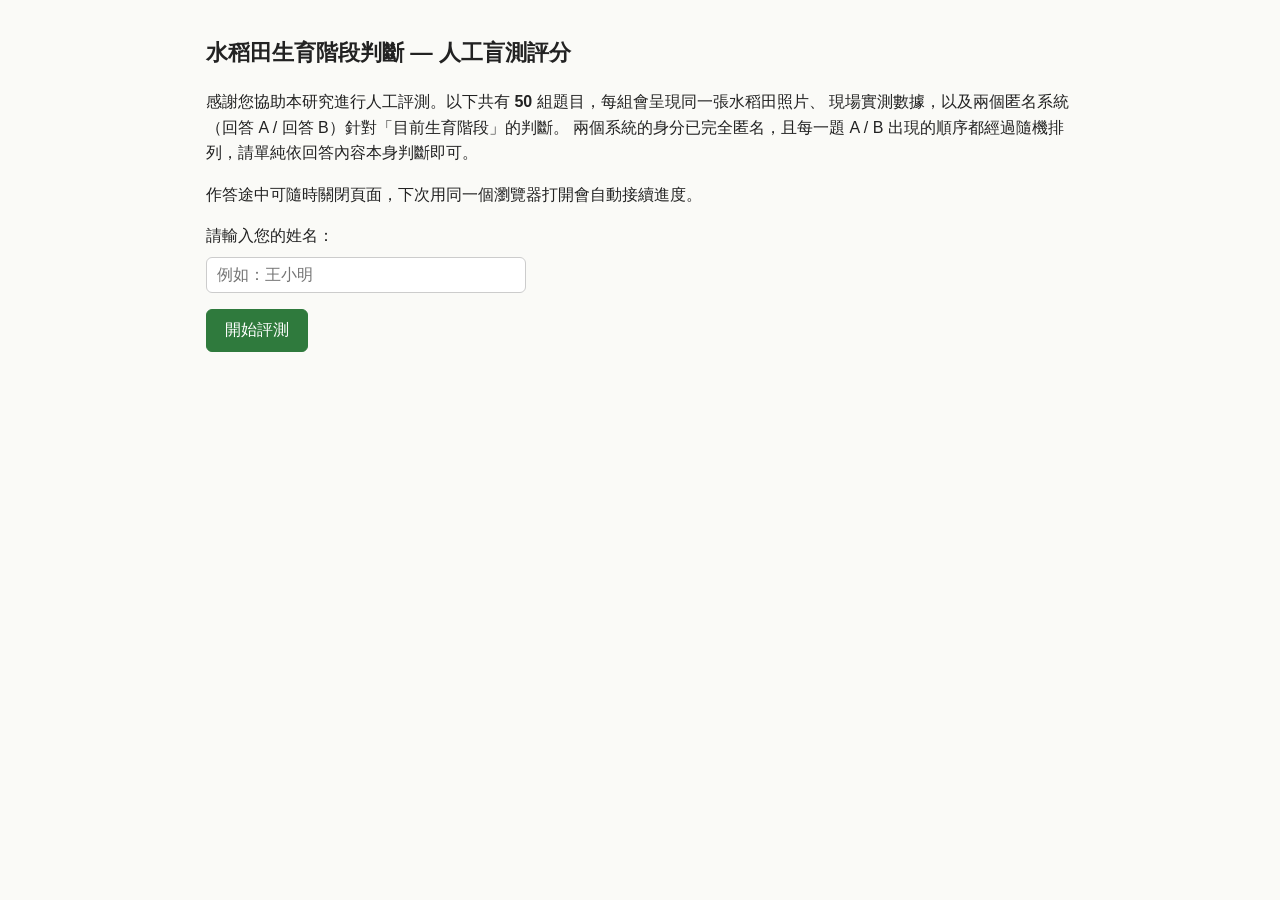
==== docs/index.html @ 3d3f88dd "rename:site to docs" ====
<!doctype html>
<html lang="zh-Hant">
<head>
<meta charset="utf-8">
<meta name="viewport" content="width=device-width, initial-scale=1">
<title>水稻田生育階段判斷 — 人工盲測評分</title>
<link rel="stylesheet" href="style.css">
</head>
<body>
<div id="app">

  <section id="screen-intro" class="screen">
    <h1>水稻田生育階段判斷 — 人工盲測評分</h1>
    <p>感謝您協助本研究進行人工評測。以下共有 <strong>50</strong> 組題目，每組會呈現同一張水稻田照片、
    現場實測數據，以及兩個匿名系統（回答 A / 回答 B）針對「目前生育階段」的判斷。
    兩個系統的身分已完全匿名，且每一題 A / B 出現的順序都經過隨機排列，請單純依回答內容本身判斷即可。</p>
    <p>作答途中可隨時關閉頁面，下次用同一個瀏覽器打開會自動接續進度。</p>
    <label for="evaluator-name">請輸入您的姓名：</label><br>
    <input type="text" id="evaluator-name" placeholder="例如：王小明">
    <p id="resume-hint" class="hint" style="display:none"></p>
    <div>
      <button id="btn-start">開始評測</button>
    </div>
  </section>

  <section id="screen-question" class="screen">
    <div class="progress-bar"><div id="progress-fill" class="progress-fill"></div></div>
    <div id="progress-label" class="progress-label"></div>

    <div class="context-box">
      <span id="ctx-field"></span> ・ 拍攝日期：<span id="ctx-date"></span> ・ 品種：<span id="ctx-variety"></span>
    </div>

    <img id="item-image" class="item-image" style="display:none" alt="田間照片">

    <div class="question-box" id="question-text"></div>

    <div class="gt-box">
      ✅ 真實生育階段（Ground Truth）：<strong id="gt-stage"></strong>
    </div>

    <div class="answers">
      <div class="answer-card">
        <h3>回答 A</h3>
        <div id="answer-a" class="answer-text"></div>
      </div>
      <div class="answer-card">
        <h3>回答 B</h3>
        <div id="answer-b" class="answer-text"></div>
      </div>
    </div>

    <form id="criteria-form">
      <div class="criterion">
        <p>1. 哪個回答的生育階段判斷跟 GT 更吻合？</p>
        <div class="radio-row">
          <label><input type="radio" name="criterion_1_stage_match" value="A"> A</label>
          <label><input type="radio" name="criterion_1_stage_match" value="B"> B</label>
          <label><input type="radio" name="criterion_1_stage_match" value="tie"> 平手</label>
        </div>
      </div>
      <div class="criterion">
        <p>2. 哪個回答的「判斷依據」更確實引用了現場實測數值？</p>
        <div class="radio-row">
          <label><input type="radio" name="criterion_2_gt_citation" value="A"> A</label>
          <label><input type="radio" name="criterion_2_gt_citation" value="B"> B</label>
          <label><input type="radio" name="criterion_2_gt_citation" value="tie"> 平手</label>
        </div>
      </div>
      <div class="criterion">
        <p>3. 哪個回答沒有明顯錯誤或矛盾？</p>
        <div class="radio-row">
          <label><input type="radio" name="criterion_3_no_errors" value="A"> A</label>
          <label><input type="radio" name="criterion_3_no_errors" value="B"> B</label>
          <label><input type="radio" name="criterion_3_no_errors" value="tie"> 平手</label>
        </div>
      </div>
      <div class="criterion overall">
        <p><strong>總體判定：整體來說，哪個回答比較好？</strong></p>
        <div class="radio-row">
          <label><input type="radio" name="overall_verdict" value="A"> A 勝</label>
          <label><input type="radio" name="overall_verdict" value="B"> B 勝</label>
          <label><input type="radio" name="overall_verdict" value="tie"> 平手</label>
        </div>
      </div>
      <div class="criterion">
        <p>備註（選填）：</p>
        <textarea id="comment" rows="2"></textarea>
      </div>
    </form>

    <div class="nav-row">
      <button id="btn-prev" class="secondary">← 上一題</button>
      <span id="answered-hint" class="hint"></span>
      <button id="btn-next">下一題 →</button>
    </div>
  </section>

  <section id="screen-done" class="screen">
    <h1>感謝完成評測！</h1>
    <p id="done-summary"></p>
    <div>
      <button id="btn-submit">送出評測結果</button>
      <button id="btn-download" class="secondary">下載我的作答備份（JSON）</button>
    </div>
    <p id="submit-status" class="hint"></p>
    <p>點下方題號可直接跳回該題修改：</p>
    <div id="jump-list" class="jump-list"></div>
  </section>

</div>

<script src="app.js"></script>
</body>
</html>
---- docs/style.css ----
* { box-sizing: border-box; }

body {
  font-family: -apple-system, "Segoe UI", "Microsoft JhengHei", "PingFang TC", sans-serif;
  max-width: 900px;
  margin: 0 auto;
  padding: 16px 16px 60px;
  color: #222;
  line-height: 1.6;
  background: #fafaf7;
}

h1 { font-size: 1.4rem; }

.screen { display: none; }

/* ---- 開始畫面 ---- */
#screen-intro input[type="text"] {
  font-size: 1rem;
  padding: 8px 10px;
  width: 100%;
  max-width: 320px;
  margin: 8px 0 16px;
  border: 1px solid #ccc;
  border-radius: 6px;
}

.hint {
  color: #b45309;
  font-size: 0.9rem;
}

/* ---- 進度條 ---- */
.progress-bar {
  background: #e5e5e0;
  border-radius: 6px;
  height: 8px;
  overflow: hidden;
  margin-bottom: 4px;
}
.progress-fill {
  background: #2f7a3d;
  height: 100%;
  width: 0%;
  transition: width 0.2s;
}
.progress-label {
  font-size: 0.85rem;
  color: #666;
  margin-bottom: 12px;
}

/* ---- 內容區塊 ---- */
.context-box {
  font-size: 0.9rem;
  color: #555;
  margin-bottom: 8px;
}

.item-image {
  max-width: 100%;
  max-height: 420px;
  display: block;
  margin: 0 auto 14px;
  border-radius: 8px;
  border: 1px solid #ddd;
}

.question-box, .gt-box {
  white-space: pre-wrap;
  background: #fff;
  border: 1px solid #e2e2dc;
  border-radius: 8px;
  padding: 12px 14px;
  margin-bottom: 12px;
}

.gt-box {
  background: #eefbf0;
  border-color: #bfe8c6;
  font-size: 1.05rem;
}

.answers {
  display: flex;
  flex-direction: column;
  gap: 14px;
  margin-bottom: 16px;
}

@media (min-width: 720px) {
  .answers { flex-direction: row; }
  .answer-card { flex: 1; min-width: 0; }
}

.answer-card {
  background: #fff;
  border: 1px solid #e2e2dc;
  border-radius: 8px;
  padding: 12px 14px;
}
.answer-card h3 {
  margin: 0 0 8px;
  color: #2f7a3d;
}
.answer-text {
  white-space: pre-wrap;
  font-size: 0.95rem;
  max-height: 360px;
  overflow-y: auto;
}

/* ---- 評分表單 ---- */
.criterion {
  background: #fff;
  border: 1px solid #e2e2dc;
  border-radius: 8px;
  padding: 10px 14px;
  margin-bottom: 10px;
}
.criterion.overall {
  background: #fff7e6;
  border-color: #f0d9a0;
}
.radio-row {
  display: flex;
  gap: 18px;
  flex-wrap: wrap;
}
.radio-row label {
  display: flex;
  align-items: center;
  gap: 4px;
  cursor: pointer;
}
textarea {
  width: 100%;
  font-family: inherit;
  font-size: 0.9rem;
  border: 1px solid #ccc;
  border-radius: 6px;
  padding: 6px 8px;
}

/* ---- 按鈕 / 導覽列 ---- */
button {
  font-size: 1rem;
  padding: 10px 18px;
  border-radius: 6px;
  border: 1px solid #2f7a3d;
  background: #2f7a3d;
  color: #fff;
  cursor: pointer;
}
button:disabled {
  opacity: 0.4;
  cursor: not-allowed;
}
button.secondary {
  background: #fff;
  color: #2f7a3d;
}

.nav-row {
  display: flex;
  align-items: center;
  justify-content: space-between;
  gap: 10px;
  margin-top: 10px;
}

#screen-done button { margin: 6px 8px 6px 0; }

.jump-list {
  display: flex;
  flex-wrap: wrap;
  gap: 6px;
  margin-top: 20px;
}
.jump-btn {
  width: 36px;
  height: 36px;
  padding: 0;
  font-size: 0.85rem;
  border-radius: 6px;
}
.jump-btn.done {
  background: #2f7a3d;
  border-color: #2f7a3d;
}
.jump-btn.todo {
  background: #fff;
  color: #b45309;
  border-color: #f0d9a0;
}
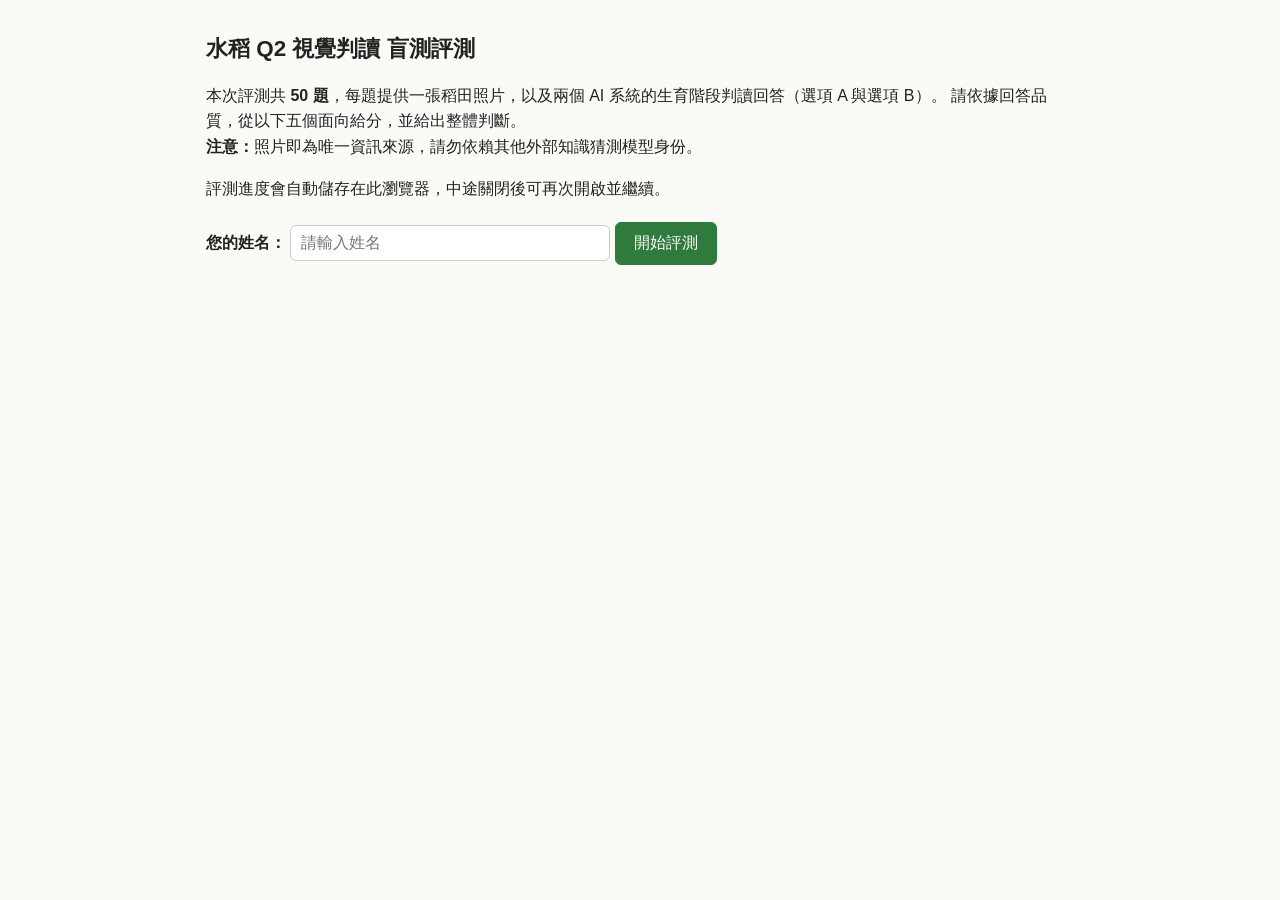
==== commit 137a057b: "feat: Q2 視覺判讀盲測評測上線 - index.html：重構為 EXP3 標準分層架構（HTML shell + 外部 app.js），   新增五大評分維度（正確性/推理一致性/農業深度/" ====
--- a/docs/index.html
+++ b/docs/index.html
@@ -1,113 +1,151 @@
-<!doctype html>
+<!DOCTYPE html>
 <html lang="zh-Hant">
 <head>
-<meta charset="utf-8">
-<meta name="viewport" content="width=device-width, initial-scale=1">
-<title>水稻田生育階段判斷 — 人工盲測評分</title>
-<link rel="stylesheet" href="style.css">
+  <meta charset="UTF-8" />
+  <meta name="viewport" content="width=device-width, initial-scale=1" />
+  <title>水稻 Q2 視覺判讀 盲測評測</title>
+  <link rel="stylesheet" href="style.css" />
 </head>
 <body>
-<div id="app">
 
-  <section id="screen-intro" class="screen">
-    <h1>水稻田生育階段判斷 — 人工盲測評分</h1>
-    <p>感謝您協助本研究進行人工評測。以下共有 <strong>50</strong> 組題目，每組會呈現同一張水稻田照片、
-    現場實測數據，以及兩個匿名系統（回答 A / 回答 B）針對「目前生育階段」的判斷。
-    兩個系統的身分已完全匿名，且每一題 A / B 出現的順序都經過隨機排列，請單純依回答內容本身判斷即可。</p>
-    <p>作答途中可隨時關閉頁面，下次用同一個瀏覽器打開會自動接續進度。</p>
-    <label for="evaluator-name">請輸入您的姓名：</label><br>
-    <input type="text" id="evaluator-name" placeholder="例如：王小明">
-    <p id="resume-hint" class="hint" style="display:none"></p>
-    <div>
-      <button id="btn-start">開始評測</button>
+<!-- ===== 開始畫面 ===== -->
+<div id="screen-intro" class="screen">
+  <h1>水稻 Q2 視覺判讀 盲測評測</h1>
+  <p>
+    本次評測共 <strong>50 題</strong>，每題提供一張稻田照片，以及兩個 AI 系統的生育階段判讀回答（選項 A 與選項 B）。
+    請依據回答品質，從以下五個面向給分，並給出整體判斷。<br />
+    <strong>注意：</strong>照片即為唯一資訊來源，請勿依賴其他外部知識猜測模型身份。
+  </p>
+  <p>
+    評測進度會自動儲存在此瀏覽器，中途關閉後可再次開啟並繼續。
+  </p>
+  <label><strong>您的姓名：</strong></label>
+  <input type="text" id="evaluator-name" placeholder="請輸入姓名" autocomplete="name" />
+  <div id="resume-hint" class="hint" style="display:none;"></div>
+  <button id="btn-start">開始評測</button>
+</div>
+
+<!-- ===== 評測畫面 ===== -->
+<div id="screen-question" class="screen">
+  <div class="progress-bar"><div class="progress-fill" id="progress-fill"></div></div>
+  <div class="progress-label" id="progress-label"></div>
+
+  <!-- 情境資訊 -->
+  <div class="context-box">
+    田區：<span id="ctx-field"></span>
+    日期：<span id="ctx-date"></span>
+    品種：<span id="ctx-variety"></span>
+  </div>
+
+  <!-- 照片 -->
+  <img id="item-image" class="item-image" src="" alt="稻田照片" />
+
+  <!-- 題目 -->
+  <div class="question-box" id="question-text"></div>
+
+  <!-- 兩個回答並排 -->
+  <div class="answers">
+    <div class="answer-card">
+      <h3>選項 A</h3>
+      <div class="answer-text" id="answer-a"></div>
     </div>
-  </section>
+    <div class="answer-card">
+      <h3>選項 B</h3>
+      <div class="answer-text" id="answer-b"></div>
+    </div>
+  </div>
 
-  <section id="screen-question" class="screen">
-    <div class="progress-bar"><div id="progress-fill" class="progress-fill"></div></div>
-    <div id="progress-label" class="progress-label"></div>
+  <!-- 評分表單 -->
+  <form id="criteria-form">
 
-    <div class="context-box">
-      <span id="ctx-field"></span> ・ 拍攝日期：<span id="ctx-date"></span> ・ 品種：<span id="ctx-variety"></span>
-    </div>
-
-    <img id="item-image" class="item-image" style="display:none" alt="田間照片">
-
-    <div class="question-box" id="question-text"></div>
-
-    <div class="gt-box">
-      ✅ 真實生育階段（Ground Truth）：<strong id="gt-stage"></strong>
-    </div>
-
-    <div class="answers">
-      <div class="answer-card">
-        <h3>回答 A</h3>
-        <div id="answer-a" class="answer-text"></div>
-      </div>
-      <div class="answer-card">
-        <h3>回答 B</h3>
-        <div id="answer-b" class="answer-text"></div>
+    <div class="criterion">
+      <p><strong>1. 正確性（Accuracy）</strong><br />
+         答案與照片視覺線索是否吻合？有無明顯錯誤的生育階段判斷？</p>
+      <div class="radio-row">
+        <label><input type="radio" name="criterion_1_accuracy" value="A_better" />A 較好</label>
+        <label><input type="radio" name="criterion_1_accuracy" value="B_better" />B 較好</label>
+        <label><input type="radio" name="criterion_1_accuracy" value="tie"      />平手或無法判斷</label>
       </div>
     </div>
 
-    <form id="criteria-form">
-      <div class="criterion">
-        <p>1. 哪個回答的生育階段判斷跟 GT 更吻合？</p>
-        <div class="radio-row">
-          <label><input type="radio" name="criterion_1_stage_match" value="A"> A</label>
-          <label><input type="radio" name="criterion_1_stage_match" value="B"> B</label>
-          <label><input type="radio" name="criterion_1_stage_match" value="tie"> 平手</label>
-        </div>
+    <div class="criterion">
+      <p><strong>2. 推理一致性（Reasoning）</strong><br />
+         從觀察到結論的邏輯鏈是否自洽？例如判斷為「孕穗期」後，後續說明是否與此階段相符？</p>
+      <div class="radio-row">
+        <label><input type="radio" name="criterion_2_reasoning" value="A_better" />A 較好</label>
+        <label><input type="radio" name="criterion_2_reasoning" value="B_better" />B 較好</label>
+        <label><input type="radio" name="criterion_2_reasoning" value="tie"      />平手或無法判斷</label>
       </div>
-      <div class="criterion">
-        <p>2. 哪個回答的「判斷依據」更確實引用了現場實測數值？</p>
-        <div class="radio-row">
-          <label><input type="radio" name="criterion_2_gt_citation" value="A"> A</label>
-          <label><input type="radio" name="criterion_2_gt_citation" value="B"> B</label>
-          <label><input type="radio" name="criterion_2_gt_citation" value="tie"> 平手</label>
-        </div>
+    </div>
+
+    <div class="criterion">
+      <p><strong>3. 農業深度（Depth）</strong><br />
+         是否展現水稻栽培的專業知識？能否從照片線索（株高、葉色、穗形）辨識生育狀況，而非泛泛而談？</p>
+      <div class="radio-row">
+        <label><input type="radio" name="criterion_3_depth" value="A_better" />A 較好</label>
+        <label><input type="radio" name="criterion_3_depth" value="B_better" />B 較好</label>
+        <label><input type="radio" name="criterion_3_depth" value="tie"      />平手或無法判斷</label>
       </div>
-      <div class="criterion">
-        <p>3. 哪個回答沒有明顯錯誤或矛盾？</p>
-        <div class="radio-row">
-          <label><input type="radio" name="criterion_3_no_errors" value="A"> A</label>
-          <label><input type="radio" name="criterion_3_no_errors" value="B"> B</label>
-          <label><input type="radio" name="criterion_3_no_errors" value="tie"> 平手</label>
-        </div>
+    </div>
+
+    <div class="criterion">
+      <p><strong>4. 可操作性（Actionability）</strong><br />
+         Q2 的階段判斷是否有實務參考價值？判斷依據是否具體，農民或研究人員可據此採取行動？</p>
+      <div class="radio-row">
+        <label><input type="radio" name="criterion_4_actionability" value="A_better" />A 較好</label>
+        <label><input type="radio" name="criterion_4_actionability" value="B_better" />B 較好</label>
+        <label><input type="radio" name="criterion_4_actionability" value="tie"      />平手或無法判斷</label>
       </div>
-      <div class="criterion overall">
-        <p><strong>總體判定：整體來說，哪個回答比較好？</strong></p>
-        <div class="radio-row">
-          <label><input type="radio" name="overall_verdict" value="A"> A 勝</label>
-          <label><input type="radio" name="overall_verdict" value="B"> B 勝</label>
-          <label><input type="radio" name="overall_verdict" value="tie"> 平手</label>
-        </div>
+    </div>
+
+    <div class="criterion">
+      <p><strong>5. 完整性（Completeness）</strong><br />
+         是否完整回答題目的每一個子問題（判斷依據、不確定之處）？是否涵蓋重要注意事項？</p>
+      <div class="radio-row">
+        <label><input type="radio" name="criterion_5_completeness" value="A_better" />A 較好</label>
+        <label><input type="radio" name="criterion_5_completeness" value="B_better" />B 較好</label>
+        <label><input type="radio" name="criterion_5_completeness" value="tie"      />平手或無法判斷</label>
       </div>
-      <div class="criterion">
-        <p>備註（選填）：</p>
-        <textarea id="comment" rows="2"></textarea>
+    </div>
+
+    <div class="criterion overall">
+      <p><strong>整體判斷</strong><br />
+         綜合以上五個面向，整體來說哪個回答比較好？</p>
+      <div class="radio-row">
+        <label><input type="radio" name="overall_verdict" value="A_better" />A 較好</label>
+        <label><input type="radio" name="overall_verdict" value="B_better" />B 較好</label>
+        <label><input type="radio" name="overall_verdict" value="tie"      />平手或無法判斷</label>
       </div>
-    </form>
+    </div>
 
-    <div class="nav-row">
-      <button id="btn-prev" class="secondary">← 上一題</button>
-      <span id="answered-hint" class="hint"></span>
-      <button id="btn-next">下一題 →</button>
+    <div class="criterion">
+      <p><strong>補充意見（選填）</strong></p>
+      <textarea id="comment" rows="3" placeholder="有任何補充說明可在此填寫…"></textarea>
     </div>
-  </section>
 
-  <section id="screen-done" class="screen">
-    <h1>感謝完成評測！</h1>
-    <p id="done-summary"></p>
-    <div>
-      <button id="btn-submit">送出評測結果</button>
-      <button id="btn-download" class="secondary">下載我的作答備份（JSON）</button>
-    </div>
-    <p id="submit-status" class="hint"></p>
-    <p>點下方題號可直接跳回該題修改：</p>
-    <div id="jump-list" class="jump-list"></div>
-  </section>
+  </form>
 
+  <div class="nav-row">
+    <button id="btn-prev" class="secondary">← 上一題</button>
+    <span id="answered-hint" style="font-size:0.85rem;color:#666;"></span>
+    <button id="btn-next">下一題 →</button>
+  </div>
+  <div style="margin-top:10px;">
+    <button id="btn-early-submit" class="secondary">查看完成進度 / 提前送出</button>
+  </div>
+</div>
+
+<!-- ===== 完成畫面 ===== -->
+<div id="screen-done" class="screen">
+  <h1>評測結果</h1>
+  <p id="done-summary"></p>
+  <button id="btn-submit">送出至雲端</button>
+  <button id="btn-download" class="secondary">下載我的作答備份</button>
+  <p id="submit-status" style="margin-top:12px;font-size:0.9rem;"></p>
+
+  <h2>題目進度總覽</h2>
+  <p style="font-size:0.85rem;color:#666;">綠色 = 已完成；橘色 = 未完成，點選可跳回該題</p>
+  <div class="jump-list" id="jump-list"></div>
 </div>
 
 <script src="app.js"></script>
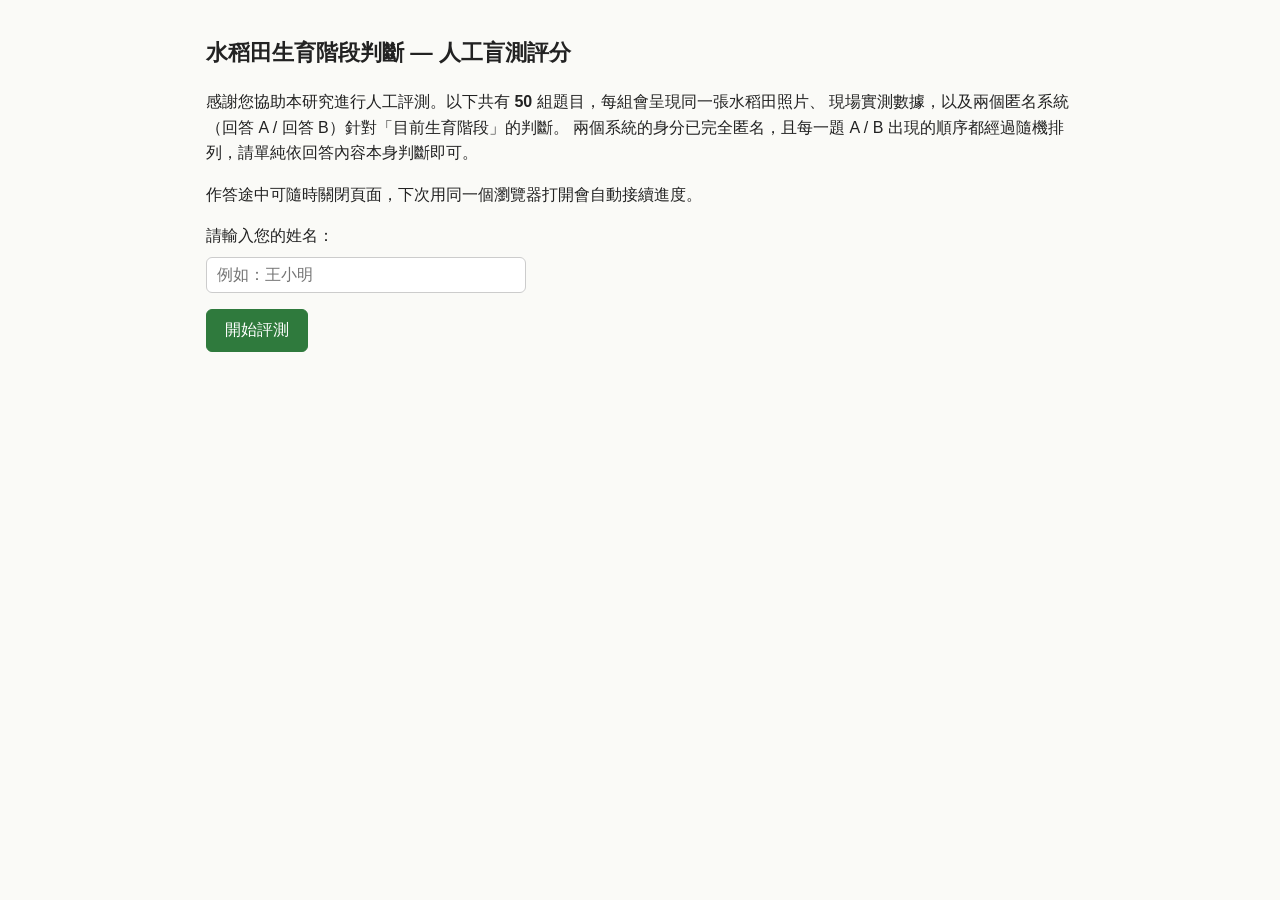
==== commit e4cf3718: "feat: Q2 表單移至 /q2/，主路徑還原 Q4 - docs/index.html：還原為原始 Q4 表單 - docs/q2/index.html：Q2 視覺判讀盲測（五大指標評分） - d" ====
--- a/docs/index.html
+++ b/docs/index.html
@@ -1,151 +1,133 @@
-<!DOCTYPE html>
+<!doctype html>
 <html lang="zh-Hant">
 <head>
-  <meta charset="UTF-8" />
-  <meta name="viewport" content="width=device-width, initial-scale=1" />
-  <title>水稻 Q2 視覺判讀 盲測評測</title>
-  <link rel="stylesheet" href="style.css" />
+<meta charset="utf-8">
+<meta name="viewport" content="width=device-width, initial-scale=1">
+<title>水稻田生育階段判斷 — 人工盲測評分</title>
+<link rel="stylesheet" href="style.css">
 </head>
 <body>
+<div id="app">
 
-<!-- ===== 開始畫面 ===== -->
-<div id="screen-intro" class="screen">
-  <h1>水稻 Q2 視覺判讀 盲測評測</h1>
-  <p>
-    本次評測共 <strong>50 題</strong>，每題提供一張稻田照片，以及兩個 AI 系統的生育階段判讀回答（選項 A 與選項 B）。
-    請依據回答品質，從以下五個面向給分，並給出整體判斷。<br />
-    <strong>注意：</strong>照片即為唯一資訊來源，請勿依賴其他外部知識猜測模型身份。
-  </p>
-  <p>
-    評測進度會自動儲存在此瀏覽器，中途關閉後可再次開啟並繼續。
-  </p>
-  <label><strong>您的姓名：</strong></label>
-  <input type="text" id="evaluator-name" placeholder="請輸入姓名" autocomplete="name" />
-  <div id="resume-hint" class="hint" style="display:none;"></div>
-  <button id="btn-start">開始評測</button>
-</div>
+  <section id="screen-intro" class="screen">
+    <h1>水稻田生育階段判斷 — 人工盲測評分</h1>
+    <p>感謝您協助本研究進行人工評測。以下共有 <strong>50</strong> 組題目，每組會呈現同一張水稻田照片、
+    現場實測數據，以及兩個匿名系統（回答 A / 回答 B）針對「目前生育階段」的判斷。
+    兩個系統的身分已完全匿名，且每一題 A / B 出現的順序都經過隨機排列，請單純依回答內容本身判斷即可。</p>
+    <p>作答途中可隨時關閉頁面，下次用同一個瀏覽器打開會自動接續進度。</p>
+    <label for="evaluator-name">請輸入您的姓名：</label><br>
+    <input type="text" id="evaluator-name" placeholder="例如：王小明">
+    <p id="resume-hint" class="hint" style="display:none"></p>
+    <div>
+      <button id="btn-start">開始評測</button>
+    </div>
+  </section>
 
-<!-- ===== 評測畫面 ===== -->
-<div id="screen-question" class="screen">
-  <div class="progress-bar"><div class="progress-fill" id="progress-fill"></div></div>
-  <div class="progress-label" id="progress-label"></div>
+  <section id="screen-question" class="screen">
+    <div class="progress-bar"><div id="progress-fill" class="progress-fill"></div></div>
+    <div id="progress-label" class="progress-label"></div>
 
-  <!-- 情境資訊 -->
-  <div class="context-box">
-    田區：<span id="ctx-field"></span>
-    日期：<span id="ctx-date"></span>
-    品種：<span id="ctx-variety"></span>
-  </div>
+    <div class="context-box">
+      <span id="ctx-field"></span> ・ 拍攝日期：<span id="ctx-date"></span> ・ 品種：<span id="ctx-variety"></span>
+    </div>
 
-  <!-- 照片 -->
-  <img id="item-image" class="item-image" src="" alt="稻田照片" />
+    <img id="item-image" class="item-image" style="display:none" alt="田間照片">
 
-  <!-- 題目 -->
-  <div class="question-box" id="question-text"></div>
+    <div class="question-box" id="question-text"></div>
 
-  <!-- 兩個回答並排 -->
-  <div class="answers">
-    <div class="answer-card">
-      <h3>選項 A</h3>
-      <div class="answer-text" id="answer-a"></div>
+    <div class="gt-box">
+      ✅ 真實生育階段（Ground Truth）：<strong id="gt-stage"></strong>
     </div>
-    <div class="answer-card">
-      <h3>選項 B</h3>
-      <div class="answer-text" id="answer-b"></div>
-    </div>
-  </div>
 
-  <!-- 評分表單 -->
-  <form id="criteria-form">
-
-    <div class="criterion">
-      <p><strong>1. 正確性（Accuracy）</strong><br />
-         答案與照片視覺線索是否吻合？有無明顯錯誤的生育階段判斷？</p>
-      <div class="radio-row">
-        <label><input type="radio" name="criterion_1_accuracy" value="A_better" />A 較好</label>
-        <label><input type="radio" name="criterion_1_accuracy" value="B_better" />B 較好</label>
-        <label><input type="radio" name="criterion_1_accuracy" value="tie"      />平手或無法判斷</label>
+    <div class="answers">
+      <div class="answer-card">
+        <h3>回答 A</h3>
+        <div id="answer-a" class="answer-text"></div>
+      </div>
+      <div class="answer-card">
+        <h3>回答 B</h3>
+        <div id="answer-b" class="answer-text"></div>
       </div>
     </div>
 
-    <div class="criterion">
-      <p><strong>2. 推理一致性（Reasoning）</strong><br />
-         從觀察到結論的邏輯鏈是否自洽？例如判斷為「孕穗期」後，後續說明是否與此階段相符？</p>
-      <div class="radio-row">
-        <label><input type="radio" name="criterion_2_reasoning" value="A_better" />A 較好</label>
-        <label><input type="radio" name="criterion_2_reasoning" value="B_better" />B 較好</label>
-        <label><input type="radio" name="criterion_2_reasoning" value="tie"      />平手或無法判斷</label>
+    <p class="hint" style="color:#555">以下每一題請選出您認為<strong>表現較好</strong>的一方：選 A 代表 A 表現較好，選 B 代表 B 表現較好（例如第 3 題選 A，代表 A 沒有明顯錯誤或矛盾、也就是 A 表現較好；不是說 A 有錯誤）。</p>
+    <form id="criteria-form">
+      <div class="criterion">
+        <p>1. 哪個回答的生育階段判斷跟 GT 更吻合？</p>
+        <div class="radio-row">
+          <label><input type="radio" name="criterion_1_stage_match" value="A"> A</label>
+          <label><input type="radio" name="criterion_1_stage_match" value="B"> B</label>
+          <label><input type="radio" name="criterion_1_stage_match" value="tie"> 平手</label>
+        </div>
       </div>
+      <div class="criterion">
+        <p>2. 哪個回答能將照片觀察與實測數據（株高、葉色、天數）交叉印證，而不是各說各話？</p>
+        <div class="radio-row">
+          <label><input type="radio" name="criterion_2_gt_citation" value="A"> A</label>
+          <label><input type="radio" name="criterion_2_gt_citation" value="B"> B</label>
+          <label><input type="radio" name="criterion_2_gt_citation" value="tie"> 平手</label>
+        </div>
+      </div>
+      <div class="criterion">
+        <p>3. 哪個回答沒有明顯農業知識錯誤（包括品種特性、生育天數、台灣作期等）？</p>
+        <div class="radio-row">
+          <label><input type="radio" name="criterion_3_no_errors" value="A"> A</label>
+          <label><input type="radio" name="criterion_3_no_errors" value="B"> B</label>
+          <label><input type="radio" name="criterion_3_no_errors" value="tie"> 平手</label>
+        </div>
+      </div>
+      <div class="criterion">
+        <p>4. 哪個回答更簡潔，沒有重複堆砌資訊？</p>
+        <div class="radio-row">
+          <label><input type="radio" name="criterion_4_no_fluff" value="A"> A</label>
+          <label><input type="radio" name="criterion_4_no_fluff" value="B"> B</label>
+          <label><input type="radio" name="criterion_4_no_fluff" value="tie"> 平手</label>
+        </div>
+      </div>
+      <div class="criterion">
+        <p>5. 照片中你能實際看到的特徵，哪個回答描述得比較準確（沒有憑空捏造）？</p>
+        <div class="radio-row">
+          <label><input type="radio" name="criterion_5_no_hallucination" value="A"> A</label>
+          <label><input type="radio" name="criterion_5_no_hallucination" value="B"> B</label>
+          <label><input type="radio" name="criterion_5_no_hallucination" value="tie"> 平手</label>
+        </div>
+      </div>
+      <div class="criterion overall">
+        <p><strong>總體判定：整體來說，哪個回答比較好？</strong></p>
+        <div class="radio-row">
+          <label><input type="radio" name="overall_verdict" value="A"> A 勝</label>
+          <label><input type="radio" name="overall_verdict" value="B"> B 勝</label>
+          <label><input type="radio" name="overall_verdict" value="tie"> 平手</label>
+        </div>
+      </div>
+      <div class="criterion">
+        <p>備註（選填）：</p>
+        <textarea id="comment" rows="2"></textarea>
+      </div>
+    </form>
+
+    <div class="nav-row">
+      <button id="btn-prev" class="secondary">← 上一題</button>
+      <span id="answered-hint" class="hint"></span>
+      <button id="btn-next">下一題 →</button>
     </div>
+    <div class="nav-row">
+      <button id="btn-early-submit" class="secondary">不想繼續了，直接前往送出頁 →</button>
+    </div>
+  </section>
 
-    <div class="criterion">
-      <p><strong>3. 農業深度（Depth）</strong><br />
-         是否展現水稻栽培的專業知識？能否從照片線索（株高、葉色、穗形）辨識生育狀況，而非泛泛而談？</p>
-      <div class="radio-row">
-        <label><input type="radio" name="criterion_3_depth" value="A_better" />A 較好</label>
-        <label><input type="radio" name="criterion_3_depth" value="B_better" />B 較好</label>
-        <label><input type="radio" name="criterion_3_depth" value="tie"      />平手或無法判斷</label>
-      </div>
+  <section id="screen-done" class="screen">
+    <h1>感謝完成評測！</h1>
+    <p id="done-summary"></p>
+    <div>
+      <button id="btn-submit">送出評測結果</button>
+      <button id="btn-download" class="secondary">下載我的作答備份（JSON）</button>
     </div>
+    <p id="submit-status" class="hint"></p>
+    <p>點下方題號可直接跳回該題修改：</p>
+    <div id="jump-list" class="jump-list"></div>
+  </section>
 
-    <div class="criterion">
-      <p><strong>4. 可操作性（Actionability）</strong><br />
-         Q2 的階段判斷是否有實務參考價值？判斷依據是否具體，農民或研究人員可據此採取行動？</p>
-      <div class="radio-row">
-        <label><input type="radio" name="criterion_4_actionability" value="A_better" />A 較好</label>
-        <label><input type="radio" name="criterion_4_actionability" value="B_better" />B 較好</label>
-        <label><input type="radio" name="criterion_4_actionability" value="tie"      />平手或無法判斷</label>
-      </div>
-    </div>
-
-    <div class="criterion">
-      <p><strong>5. 完整性（Completeness）</strong><br />
-         是否完整回答題目的每一個子問題（判斷依據、不確定之處）？是否涵蓋重要注意事項？</p>
-      <div class="radio-row">
-        <label><input type="radio" name="criterion_5_completeness" value="A_better" />A 較好</label>
-        <label><input type="radio" name="criterion_5_completeness" value="B_better" />B 較好</label>
-        <label><input type="radio" name="criterion_5_completeness" value="tie"      />平手或無法判斷</label>
-      </div>
-    </div>
-
-    <div class="criterion overall">
-      <p><strong>整體判斷</strong><br />
-         綜合以上五個面向，整體來說哪個回答比較好？</p>
-      <div class="radio-row">
-        <label><input type="radio" name="overall_verdict" value="A_better" />A 較好</label>
-        <label><input type="radio" name="overall_verdict" value="B_better" />B 較好</label>
-        <label><input type="radio" name="overall_verdict" value="tie"      />平手或無法判斷</label>
-      </div>
-    </div>
-
-    <div class="criterion">
-      <p><strong>補充意見（選填）</strong></p>
-      <textarea id="comment" rows="3" placeholder="有任何補充說明可在此填寫…"></textarea>
-    </div>
-
-  </form>
-
-  <div class="nav-row">
-    <button id="btn-prev" class="secondary">← 上一題</button>
-    <span id="answered-hint" style="font-size:0.85rem;color:#666;"></span>
-    <button id="btn-next">下一題 →</button>
-  </div>
-  <div style="margin-top:10px;">
-    <button id="btn-early-submit" class="secondary">查看完成進度 / 提前送出</button>
-  </div>
-</div>
-
-<!-- ===== 完成畫面 ===== -->
-<div id="screen-done" class="screen">
-  <h1>評測結果</h1>
-  <p id="done-summary"></p>
-  <button id="btn-submit">送出至雲端</button>
-  <button id="btn-download" class="secondary">下載我的作答備份</button>
-  <p id="submit-status" style="margin-top:12px;font-size:0.9rem;"></p>
-
-  <h2>題目進度總覽</h2>
-  <p style="font-size:0.85rem;color:#666;">綠色 = 已完成；橘色 = 未完成，點選可跳回該題</p>
-  <div class="jump-list" id="jump-list"></div>
 </div>
 
 <script src="app.js"></script>
